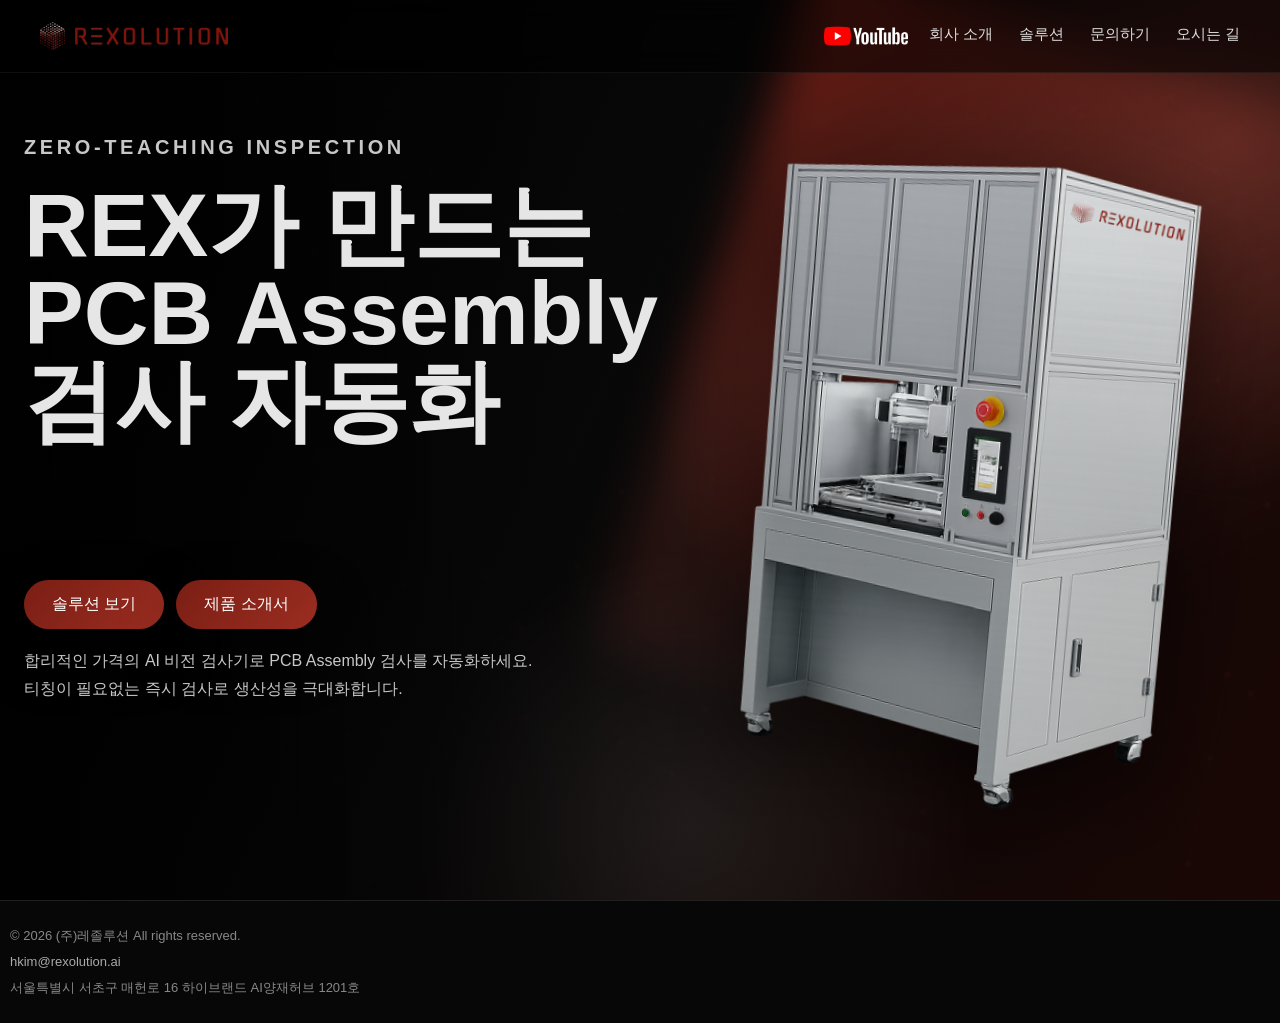
==== index.html @ d36dbb14 "fix image path" ====
<!DOCTYPE html>
<html lang="ko">
<head>
<meta charset="UTF-8">
<meta name="viewport" content="width=device-width, initial-scale=1.0">
<title>Rexolution</title>
<link rel="stylesheet" href="style.css">
</head>

<body class="home-page">

<canvas id="ai-bg"></canvas>

<nav>
  <a class="logo" href="index.html" aria-label="Rexolution home">
    <img src="images/logo.png" alt="Rexolution logo">
    <img src="images/text.png" alt="Rexolution">
  </a>
  <div class="nav-links">
    <a class="nav-youtube" href="https://www.youtube.com/@Rexolution_KOR" target="_blank" rel="noopener noreferrer" aria-label="Rexolution YouTube">
      <img src="images/youtube.png" alt="">
    </a>
    <a href="about.html">회사 소개</a>
    <a href="solution.html">솔루션</a>
    <a href="contact.html">문의하기</a>
    <a href="map.html">오시는 길</a>
  </div>
</nav>

<main>
  <section class="hero home-hero">
    <div class="home-hero-glow"></div>
    <div class="home-hero-inner">
      <div class="home-hero-copy">
        <p class="eyebrow">Zero-Teaching Inspection</p>
        <h1>REX가 만드는<br><span class="home-nowrap">PCB Assembly</span><br>검사 자동화</h1>
      </div>

      <div class="home-machine-stage" aria-hidden="true">
        <div class="home-machine-halo"></div>
        <img src="images/machine.png" alt="">
      </div>

      <div class="home-hero-lower">
        <div class="home-hero-actions">
          <a href="solution.html" class="btn">솔루션 보기</a>
          <a href="files/catalog.jpg" class="btn" target="_blank" rel="noopener noreferrer">제품 소개서</a>
        </div>
        <p>
          합리적인 가격의 AI 비전 검사기로 PCB Assembly 검사를 자동화하세요.<br>
          티칭이 필요없는 즉시 검사로 생산성을 극대화합니다.
        </p>
      </div>

    </div>
  </section>
</main>

<script src="bg.js"></script>
<footer class="site-footer">
  <p>© 2026 (주)레졸루션 All rights reserved.</p>
  <p><a href="mailto:hkim@rexolution.ai">hkim@rexolution.ai</a></p>
  <p>서울특별시 서초구 매헌로 16 하이브랜드 AI양재허브 1201호</p>
</footer>
</body>
</html>
---- style.css ----
:root {
  --main-red: #7a1e14;
  --accent: #d45a49;
  --bg: #070707;
  --panel: rgba(17, 17, 17, 0.84);
  --border: rgba(255, 255, 255, 0.1);
  --text: #ffffff;
  --text-soft: #c7c7c7;
  --shadow: 0 24px 60px rgba(0, 0, 0, 0.35);
}

* {
  margin: 0;
  padding: 0;
  box-sizing: border-box;
}

html {
  scroll-behavior: smooth;
}

body {
  min-height: 100vh;
  overflow-x: hidden;
  font-family: "Segoe UI", sans-serif;
  color: var(--text);
  background:
    radial-gradient(circle at top left, rgba(122, 30, 20, 0.22), transparent 34%),
    radial-gradient(circle at 85% 20%, rgba(255, 255, 255, 0.06), transparent 28%),
    var(--bg);
}

/* AI Background */
#ai-bg {
  position: fixed;
  inset: 0;
  width: 100%;
  height: 100%;
  z-index: 0;
  opacity: 0.42;
  pointer-events: none;
}

main,
section {
  position: relative;
  z-index: 1;
}

/* NAV */
nav {
  position: fixed;
  top: 0;
  left: 0;
  z-index: 20;
  width: 100%;
  padding: 22px 40px;
  display: flex;
  justify-content: space-between;
  align-items: center;
  gap: 20px;
  background: rgba(0, 0, 0, 0.55);
  backdrop-filter: blur(14px);
  border-bottom: 1px solid rgba(255, 255, 255, 0.06);
}

.logo {
  display: flex;
  align-items: center;
  gap: 10px;
  text-decoration: none;
}

.logo img:first-child {
  height: 28px;
}

.logo img:last-child {
  height: 18px;
}

.nav-links {
  display: flex;
  align-items: center;
  flex-wrap: wrap;
  gap: 26px;
}

.nav-links a {
  position: relative;
  padding-bottom: 4px;
  color: #ddd;
  text-decoration: none;
  font-size: 15px;
  transition: color 0.2s ease;
}

.nav-links .nav-youtube {
  display: block;
  position: relative;
  width: 85px;
  height: 20px;
  margin-right: -6px;
  overflow: hidden;
  padding-bottom: 0;
}

.nav-youtube img {
  display: block;
  position: absolute;
  left: 0;
  top: -32px;
  max-width: none;
  width: auto;
  height: 84px;
  object-fit: contain;
}

.nav-links a::after {
  content: "";
  position: absolute;
  left: 0;
  bottom: 0;
  width: 100%;
  height: 2px;
  background: var(--accent);
  transform: scaleX(0);
  transform-origin: left;
  transition: transform 0.2s ease;
}

.nav-links .nav-youtube::after {
  display: none;
}

.nav-links a:hover,
.nav-links a.active {
  color: #fff;
}

.nav-links a:hover::after,
.nav-links a.active::after {
  transform: scaleX(1);
}

/* HERO */
.hero,
.page-hero {
  display: flex;
  align-items: center;
  justify-content: center;
  text-align: center;
  padding-left: 24px;
  padding-right: 24px;
}

.hero {
  min-height: 100vh;
  padding-top: 120px;
  padding-bottom: 80px;
}

.page-hero {
  min-height: 240px;
  padding-top: 100px;
  padding-bottom: 40px;
}

.hero-inner,
.page-hero-inner {
  max-width: 760px;
}

.eyebrow {
  margin-bottom: 18px;
  color: var(--accent);
  font-size: 14px;
  font-weight: 700;
  letter-spacing: 0.18em;
  text-transform: uppercase;
}

.hero h1,
.page-hero h1 {
  margin-bottom: 22px;
  font-size: clamp(44px, 9vw, 72px);
  line-height: 1.05;
}

.hero p,
.page-hero p,
.card p,
.timeline-item p {
  color: var(--text-soft);
  line-height: 1.7;
}

.hero p {
  font-size: 20px;
}

.home-hero {
  position: relative;
  justify-content: flex-start;
  min-height: 100vh;
  margin-top: 0;
  padding: 112px 24px 34px;
  overflow: hidden;
  text-align: left;
  background:
    radial-gradient(circle at 72% 46%, rgba(122, 30, 20, 0.62), transparent 26%),
    radial-gradient(circle at 96% 16%, rgba(212, 90, 73, 0.28), transparent 24%),
    linear-gradient(115deg, rgba(0, 0, 0, 0.95) 0%, rgba(8, 8, 8, 0.96) 46%, rgba(30, 8, 6, 0.88) 100%);
}

.home-hero::after {
  content: "";
  position: absolute;
  inset: 0;
  z-index: 0;
  background:
    linear-gradient(90deg, rgba(0, 0, 0, 0.82) 0%, transparent 48%),
    radial-gradient(circle at 54% 92%, rgba(255, 255, 255, 0.08), transparent 26%);
  pointer-events: none;
}

.home-hero-glow {
  position: absolute;
  right: -12vw;
  top: 6vh;
  z-index: 0;
  width: 58vw;
  height: 80vh;
  background: linear-gradient(135deg, rgba(122, 30, 20, 0.9), rgba(212, 90, 73, 0.18), transparent 70%);
  filter: blur(22px);
  transform: rotate(18deg);
  pointer-events: none;
}

.home-hero-inner {
  position: relative;
  z-index: 1;
  width: min(100%, 1280px);
  min-height: calc(100vh - 146px);
  margin: 0 auto;
  display: grid;
  grid-template-columns: minmax(360px, 0.95fr) minmax(360px, 1.05fr);
  align-items: center;
}

.home-hero-copy {
  max-width: 620px;
  align-self: start;
  padding-top: 18px;
}

.home-hero-copy h1 {
  margin-bottom: 26px;
  color: rgba(255, 255, 255, 0.9);
  font-size: clamp(52px, 7vw, 92px);
  line-height: 0.98;
  letter-spacing: 0;
}

.home-nowrap {
  white-space: nowrap;
}

.home-hero-copy p:not(.eyebrow) {
  color: var(--text-soft);
  font-size: 16px;
  line-height: 1.75;
}

.home-hero-lower {
  position: absolute;
  left: 0;
  top: clamp(390px, 52vh, 700px);
  z-index: 3;
  max-width: 560px;
}

.home-hero-lower p {
  color: var(--text-soft);
  font-size: 16px;
  line-height: 1.75;
}

.home-machine-stage {
  position: relative;
  align-self: stretch;
  min-height: 620px;
}

.home-machine-stage img {
  position: absolute;
  left: 55%;
  bottom: 8px;
  z-index: 1;
  width: min(42vw, 520px);
  min-width: 360px;
  transform: translateX(-50%) rotate(5deg);
  filter: drop-shadow(0 36px 44px rgba(0, 0, 0, 0.52));
}

.home-machine-halo {
  position: absolute;
  left: 50%;
  top: 8%;
  width: 420px;
  height: 420px;
  border-radius: 999px;
  background: radial-gradient(circle, rgba(212, 90, 73, 0.28), transparent 66%);
  transform: translateX(-50%);
}

.home-hero-actions {
  display: flex;
  flex-wrap: wrap;
  gap: 12px;
  margin-bottom: 18px;
}

.home-hero-actions .btn {
  margin-top: 0;
}

.page-hero p {
  font-size: 18px;
}

.about-page-hero-inner {
  width: 100%;
  max-width: 1120px;
}

.about-overview-card {
  margin-top: 8px;
  padding: 24px 28px;
  border: 1px solid var(--border);
  border-radius: 20px;
  background: var(--panel);
  box-shadow: var(--shadow);
  backdrop-filter: blur(12px);
}

.about-hero-grid {
  display: grid;
  grid-template-columns: minmax(0, 560px) minmax(260px, 320px);
  gap: 24px;
  align-items: center;
  justify-content: center;
  margin-top: 8px;
  text-align: left;
}

.about-hero-copy {
  display: grid;
  gap: 18px;
  max-width: 560px;
}

.about-hero-copy p {
  margin: 0;
  color: var(--text-soft);
  font-size: 17px;
  line-height: 1.75;
}

.about-hero-copy strong {
  color: inherit;
  font-weight: 800;
}

.about-hero-copy .ai-highlight {
  color: #a02719;
  font-weight: 800;
}

.about-hero-image {
  position: relative;
  justify-self: start;
  width: min(100%, 350px);
}

.about-hero-image::before {
  content: "";
  position: absolute;
  inset: -28px -34px -18px -24px;
  z-index: -1;
  border-radius: 999px;
  background:
    radial-gradient(circle at 62% 38%, rgba(212, 90, 73, 0.3), transparent 58%),
    linear-gradient(145deg, rgba(122, 30, 20, 0.45), transparent 66%);
  filter: blur(18px);
  transform: rotate(-10deg);
  opacity: 0.86;
  pointer-events: none;
}

.about-hero-image img {
  position: relative;
  z-index: 1;
  display: block;
  width: 100%;
  border-radius: 8px;
  box-shadow: var(--shadow);
}

.highlight {
  color: var(--accent);
}

/* BUTTON */
.btn {
  margin-top: 30px;
  display: inline-block;
  padding: 14px 28px;
  border-radius: 999px;
  color: white;
  text-decoration: none;
  background: linear-gradient(135deg, var(--main-red), #9b2d21);
  box-shadow: var(--shadow);
  transition: transform 0.2s ease, box-shadow 0.2s ease;
}

.btn:hover {
  transform: translateY(-1px);
  box-shadow: 0 18px 40px rgba(122, 30, 20, 0.35);
}

.hero-actions {
  display: flex;
  justify-content: center;
  flex-wrap: wrap;
  gap: 14px;
}

/* CONTENT */
.content {
  max-width: 1150px;
  margin: 0 auto 100px;
  padding: 0 60px;
}

.section-title {
  margin-bottom: 18px;
  font-size: 32px;
}

.section-copy {
  max-width: 760px;
  margin: 0 auto 36px;
  color: var(--text-soft);
  text-align: center;
  line-height: 1.7;
}

.content-block + .content-block {
  margin-top: 56px;
}

.leadership-panel {
  width: min(100vw - 48px, 1280px);
  min-height: 180px;
  margin-left: 50%;
  padding: 42px 36px;
  border: 0;
  background: transparent;
  box-shadow: none;
  color: var(--text);
  transform: translateX(-50%);
}

.about-overview-card .leadership-panel {
  width: 100%;
  margin-left: 0;
  padding: 36px 0 0;
  transform: none;
}

.team-emblem {
  position: relative;
  z-index: 0;
  align-self: center;
  justify-self: center;
  width: 188px;
  max-width: none;
  max-height: 214px;
  object-fit: contain;
  opacity: 0.38;
  pointer-events: none;
}

.team-emblem-kaist {
  width: 210px;
}

.team-emblem-snu {
  width: 194px;
}

.leadership-grid {
  display: grid;
  width: min(100%, 1120px);
  margin: 0 auto;
  grid-template-columns: minmax(220px, 1fr) 44px minmax(220px, 1fr) 44px minmax(220px, 1fr);
  gap: 0;
  align-items: center;
}

.leader-profile {
  position: relative;
  z-index: 1;
  width: max-content;
  max-width: 100%;
  justify-self: center;
  text-align: left;
}

.leader-profile h3 {
  margin-bottom: 10px;
  color: var(--text);
  font-size: 20px;
  font-weight: 800;
}

.leader-profile ul {
  display: grid;
  gap: 6px;
  margin: 0;
  padding-left: 16px;
}

.leader-profile li {
  color: var(--text-soft);
  font-size: 18px;
  line-height: 1.55;
}

.partner-panel {
  width: min(100%, 980px);
  margin: 44px auto 0;
  padding: 18px 22px;
  border-radius: 8px;
  background: rgba(255, 255, 255, 0.7);
  backdrop-filter: blur(4px);
}

.partner-image {
  display: block;
  width: 100%;
  margin: 0 auto;
}

.nowrap {
  white-space: nowrap;
}

.grid,
.contact-grid {
  display: grid;
  grid-template-columns: repeat(auto-fit, minmax(230px, 1fr));
  gap: 20px;
}

.card-grid {
  display: grid;
  grid-template-columns: repeat(2, 1fr);  /* 2칸 */
  gap: 30px;
}

@media (max-width: 768px) {
  .card-grid {
    grid-template-columns: 1fr;
  }
}

@media (max-width: 768px) {
  .card {
    padding: 20px;
  }
}

@media (max-width: 768px) {
  .section-title {
    font-size: 22px;
  }

  .card h3 {
    font-size: 18px;
  }
}

.card {
  padding: 28px;
  border: 1px solid var(--border);
  border-radius: 20px;
  background: var(--panel);
  box-shadow: var(--shadow);
  backdrop-filter: blur(12px);
}

.card:hover {
  transform: translateY(-8px);   /* 살짝 위로 */
  box-shadow: 0 10px 30px rgba(0,0,0,0.4);
  border-color: var(--main-red);   /* 포인트 컬러 강조 */
  border-width: 2px;
}

@media (max-width: 768px) {
  .card:hover {
    transform: none;
    box-shadow: none;
  }
}

.card.no-hover:hover {
  transform: none;
  box-shadow: none;
  border-color: rgba(255,255,255,0.05);
  background: #111;
}

.card.no-hover:hover h3 {
  color: inherit;
}

.card h3 {
  margin-bottom: 12px;
  font-size: 20px;
}

/* TIMELINE */
.timeline {
  display: grid;
  gap: 24px;
  margin-left: 30px;
  padding-left: 26px;
  border-left: 2px solid rgba(212, 90, 73, 0.65);
}

.timeline-item {
  position: relative;
  padding-left: 8px;
}

.timeline-item::before {
  content: "";
  position: absolute;
  left: -18px;
  top: 8px;
  width: 10px;
  height: 10px;
  border-radius: 999px;
  background: var(--accent);
  box-shadow: 0 0 0 6px rgba(212, 90, 73, 0.15);
}

.year {
  margin-bottom: 8px;
  color: var(--accent);
  font-weight: 700;
}

.timeline-item a,
.contact-link {
  color: white;
  text-decoration: none;
}

.timeline-item a:hover,
.contact-link:hover {
  color: var(--accent);
}

.contact-link {
  word-break: break-word;
}

/* MOBILE */
@media (max-width: 768px) {
  nav {
    padding: 18px 20px;
    flex-wrap: wrap;
  }

  .logo img:first-child {
    height: 24px;
  }

  .logo img:last-child {
    height: 16px;
  }

  .nav-links {
    width: 100%;
    gap: 18px;
  }

  .hero h1,
  .page-hero h1 {
    font-size: clamp(36px, 12vw, 48px);
  }

  .hero {
    padding-top: 160px;
    padding-bottom: 72px;
  }

  .home-hero {
    padding-top: 140px;
    padding-bottom: 32px;
  }

  .home-hero-inner {
    min-height: 760px;
    grid-template-columns: 1fr;
    align-items: start;
  }

  .home-hero-copy {
    max-width: 100%;
    padding-top: 0;
  }

  .home-hero-copy h1 {
    font-size: clamp(42px, 15vw, 62px);
  }

  .home-hero-copy p:not(.eyebrow) {
    font-size: 15px;
  }

  .home-machine-stage {
    min-height: 420px;
  }

  .home-machine-stage img {
    bottom: -36px;
    width: min(78vw, 390px);
    min-width: 260px;
  }

  .home-hero-lower {
    position: relative;
    left: auto;
    top: auto;
    bottom: auto;
    max-width: 100%;
    margin-top: 18px;
  }

  .home-hero-lower p {
    font-size: 15px;
  }

  .home-hero-actions {
    width: min(100%, 360px);
    flex-wrap: wrap;
  }

  .home-hero-actions .btn {
    flex: 1 1 140px;
    padding: 11px 18px;
    text-align: center;
  }

  .hero p,
  .page-hero p {
    font-size: 16px;
  }

  .page-hero {
    min-height: auto;
    padding-top: 140px;
    padding-bottom: 28px;
  }

  .about-overview-card {
    padding: 20px;
  }

  .about-hero-grid {
    grid-template-columns: 1fr;
    gap: 18px;
    text-align: left;
  }

  .about-hero-copy p {
    font-size: 15px;
  }

  .about-hero-image {
    max-width: 420px;
    margin: 0 auto;
  }

  .content {
    margin-bottom: 72px;
    padding: 0 20px;
  }

  .section-title {
    font-size: 28px;
  }

  .leadership-panel {
    padding: 28px 22px;
  }

  .leadership-grid {
    grid-template-columns: 1fr;
    gap: 10px;
  }

  .team-emblem {
    width: 170px;
    max-height: 188px;
    opacity: 0.32;
  }
}

.grid.team-grid {
  display: grid;
  grid-template-columns: repeat(3, 1fr);
  gap: 20px;
}

.team-card {
  display: flex;
  align-items: flex-start;
  gap: 18px;
}

.team-card-media {
  flex: 0 0 104px;
}

.team-card-media img {
  display: block;
  width: 100%;
  aspect-ratio: 3 / 4;
  object-fit: cover;
  border-radius: 14px;
}

.team-card-body {
  flex: 1;
  min-width: 0;
}

.team-card-header {
  margin-bottom: 12px;
}

.team-card-header h3 {
  margin-bottom: 4px;
}

.team-card-header p {
  margin: 0;
  color: var(--text-soft);
  font-size: 15px;
  font-weight: 600;
}

.team-description {
  display: grid;
  gap: 4px;
}

.team-description p {
  margin: 0;
  line-height: 1.6;
}

@media (max-width: 900px) {
  .grid.team-grid {
    grid-template-columns: repeat(2, 1fr);
  }
}

@media (max-width: 600px) {
  .grid.team-grid {
    grid-template-columns: 1fr;
  }

  .team-card {
    gap: 14px;
  }

  .team-card-media {
    flex-basis: 88px;
  }

  .team-card-header h3 {
    font-size: 18px;
  }

  .team-card-header p {
    font-size: 14px;
  }
}

.link-icon {
  font-size: 12px;
  margin-left: 6px;
  opacity: 0.7;
}

.linkedin img {
  vertical-align: middle;
  opacity: 0.7;
  transition: 0.2s;
}

.linkedin img:hover {
  opacity: 1;
  transform: translateY(-2px);
}

.history-awards {
  display:grid;
  grid-template-columns: 1fr 1fr;
  gap:40px;
}

@media (max-width: 768px) {
  .history-awards {
    grid-template-columns: 1fr;
  }
}

.sub-title {
  margin-bottom:20px;
  font-size:20px;
  font-weight:600;
  color:var(--accent);
}

.name-row {
  display: flex;
  align-items: center;
  gap: 8px;
}

.name-row h3 {
  margin: 0;
}

.contact-grid {
  display: grid;
  grid-template-columns: 1fr; /* 위아래 배치 */
  gap: 20px;
}

.contact-form {
  display:flex;
  flex-direction:column;
  gap:14px;
}

.form-row {
  display:flex;
  gap:10px;
}

.form-row input {
  flex:1;
}

.contact-form input,
.contact-form textarea {
  background:#0e0e0e;
  border:1px solid #333;
  padding:12px;
  color:white;
  border-radius:6px;
  box-sizing: border-box;
}

.contact-form textarea {
  height:140px;
  resize:none;
}

.contact-form .btn.contact-submit {
  width: auto;
  min-width: 170px;
  margin-top: 6px;
  align-self: center;
  padding-left: 22px;
  padding-right: 22px;
  text-align: center;
}

.contact-form input:focus,
.contact-form textarea:focus {
  outline:none;
  border-color:var(--main-red);
}

.site-footer {
  margin-top: 80px;
  padding: 20px 10px;
  text-align: left;
  font-size: 13px;
  color: #888;
  border-top: 1px solid rgba(255,255,255,0.1);
}

.home-page .site-footer {
  margin-top: 0;
}

.site-footer a {
  color: #aaa;
  text-decoration: none;
}

.site-footer a:hover {
  color: #fff;
}

.site-footer p {
  margin: 5px 0;
}

.site-footer {
  line-height: 1.6;
}

.video-wrap {
  width: 60%;
  aspect-ratio: 16 / 9;
}

.solution-video-section {
  display: flex;
  flex-direction: column;
  align-items: center;
  margin-bottom: 15px;
}

.video-switcher {
  display: flex;
  justify-content: center;
  flex-wrap: wrap;
  gap: 12px;
  margin-top: 18px;
}

.video-switch-button {
  margin-top: 0;
  border: 0;
  cursor: pointer;
  font: inherit;
}

.video-switch-button.active {
  box-shadow: 0 0 0 2px rgba(255, 255, 255, 0.2), var(--shadow);
}

/* 🔥 모바일 */
@media (max-width: 768px) {
  .video-wrap {
    width: 90%;
  }
  .video-switcher {
    width: 90%;
  }
  .form-row {
    flex-direction: column;
  }
}

.ai-vision-card {
  margin-top: 28px;
  padding: 24px 28px;
  border: 1px solid var(--border);
  border-radius: 20px;
  background: var(--panel);
  box-shadow: var(--shadow);
  backdrop-filter: blur(12px);
}

.ai-vision-card + .ai-vision-card {
  margin-top: 40px;
}

.ai-vision-title-card {
  margin-bottom: 20px;
}

.ai-vision-title-card h3 {
  margin-bottom: 10px;
  font-size: 24px;
}

.ai-vision-title-card p {
  color: var(--text-soft);
  line-height: 1.7;
}

.defect-scope-list {
  display: grid;
  gap: 24px;
}

.defect-type-group {
  display: flex;
  flex-direction: column;
  gap: 14px;
  padding: 18px;
  border: 1px solid var(--border);
  border-radius: 16px;
  background: rgba(255,255,255,0.02);
}

.defect-type-group p {
  margin: 0;
  color: var(--accent);
  font-size: 18px;
  font-weight: 700;
  line-height: 1.7;
  text-align: left;
}

.defect-type-group strong {
  color: inherit;
  font-weight: inherit;
}

.defect-type-images {
  display: grid;
  gap: 12px;
}

.defect-type-images img {
  display: block;
  width: 100%;
  border-radius: 12px;
  background: #111;
}

.top-pair-grid,
.ai-pair-grid {
  display: grid;
  grid-template-columns: repeat(2, 1fr);
  gap: 20px;
}

.ai-tech2-grid {
  display: grid;
  grid-template-columns: 1fr;
  gap: 24px;
}

.ai-pair-images {
  display: grid;
  grid-template-columns: 1fr 1fr;
  gap: 12px;
  align-items: center;
}

.ai-pair-images img {
  width: 100%;
  display: block;
  border-radius: 12px;
  background: #111;
}

/* 기존 개별 작은 카드 테두리 제거 */
.ai-pair-card,
.ai-vision-group {
  padding: 0;
  border: 0;
  background: transparent;
}

@media (max-width: 768px) {
  .ai-vision-card {
    padding: 20px;
  }

  .top-pair-grid,
  .ai-pair-grid,
  .ai-pair-images {
    grid-template-columns: 1fr;
  }

  .ai-vision-title-card h3 {
    font-size: 20px;
  }
}

.ai-tech2-grid {
  display: grid;
  grid-template-columns: 1fr 1fr;
  gap: 24px;
}

.ai-tech2-column {
  display: flex;
  flex-direction: column;
  gap: 14px;
  padding: 18px;
  border: 1px solid var(--border);
  border-radius: 16px;
  background: rgba(255,255,255,0.02);
}

.ai-tech2-label {
  margin: 0;
  font-size: 18px;
  font-weight: 700;
  color: var(--accent);
  text-align: center;
}

.ai-tech2-images {
  display: grid;
  grid-template-columns: 1fr 1fr;
  gap: 12px;
}

.ai-tech2-images img {
  width: 100%;
  display: block;
  border-radius: 12px;
  background: #111;
}

@media (max-width: 768px) {
  .ai-tech2-grid {
    grid-template-columns: 1fr;
  }
}
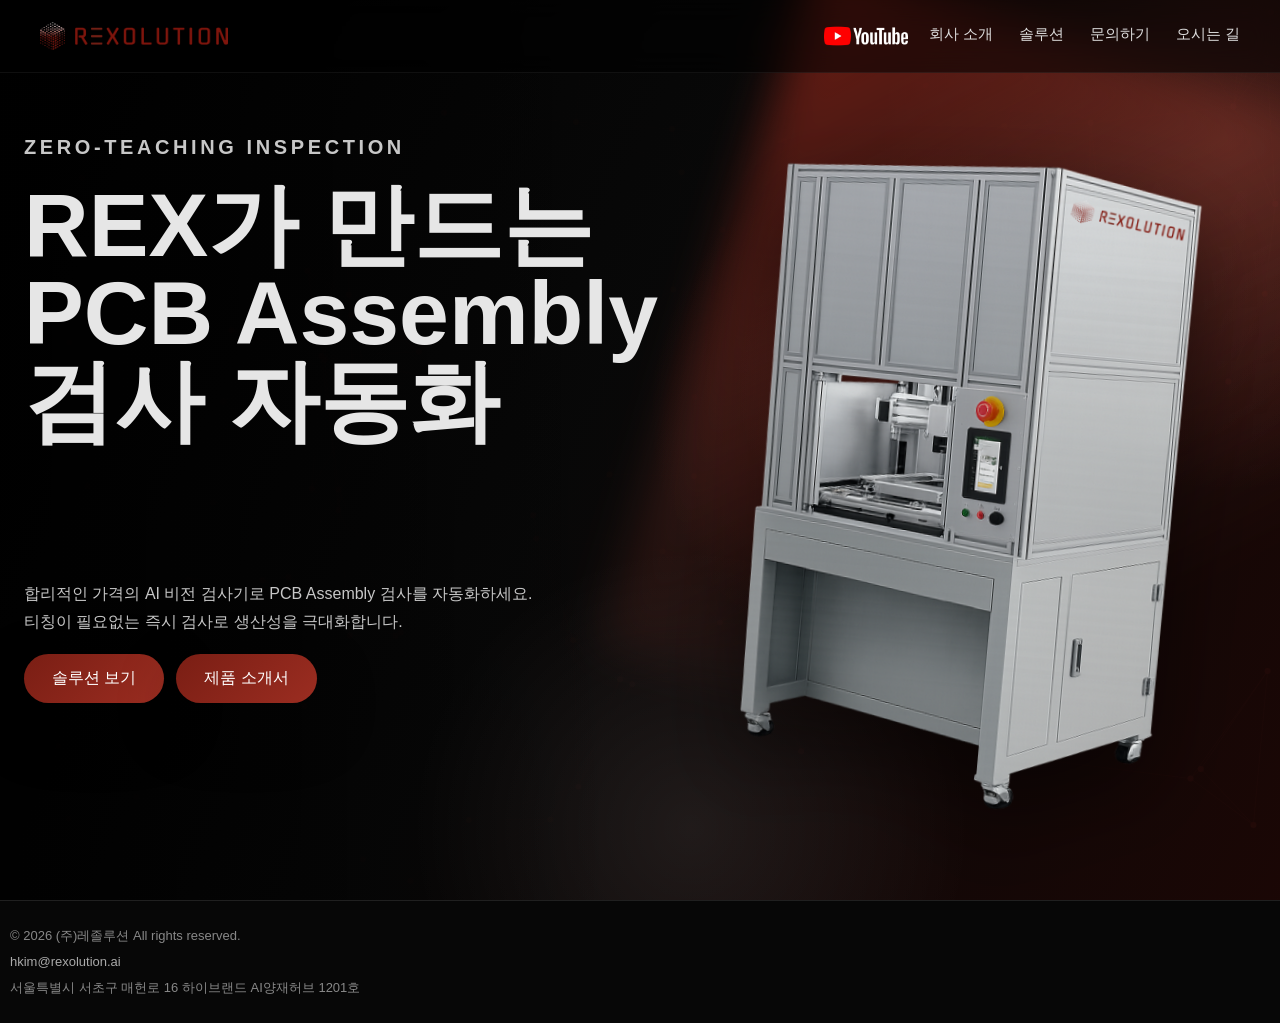
==== commit 8471641a: "fix image path" ====
--- a/index.html
+++ b/index.html
@@ -42,14 +42,14 @@
       </div>
 
       <div class="home-hero-lower">
+        <p>
+          합리적인 가격의 AI 비전 검사기로 PCB Assembly 검사를 자동화하세요.<br>
+          티칭이 필요없는 즉시 검사로 생산성을 극대화합니다.
+        </p>
         <div class="home-hero-actions">
           <a href="solution.html" class="btn">솔루션 보기</a>
           <a href="files/catalog.jpg" class="btn" target="_blank" rel="noopener noreferrer">제품 소개서</a>
         </div>
-        <p>
-          합리적인 가격의 AI 비전 검사기로 PCB Assembly 검사를 자동화하세요.<br>
-          티칭이 필요없는 즉시 검사로 생산성을 극대화합니다.
-        </p>
       </div>
 
     </div>
--- a/style.css
+++ b/style.css
@@ -318,7 +318,7 @@
   display: flex;
   flex-wrap: wrap;
   gap: 12px;
-  margin-bottom: 18px;
+  margin-top: 18px;
 }
 
 .home-hero-actions .btn {
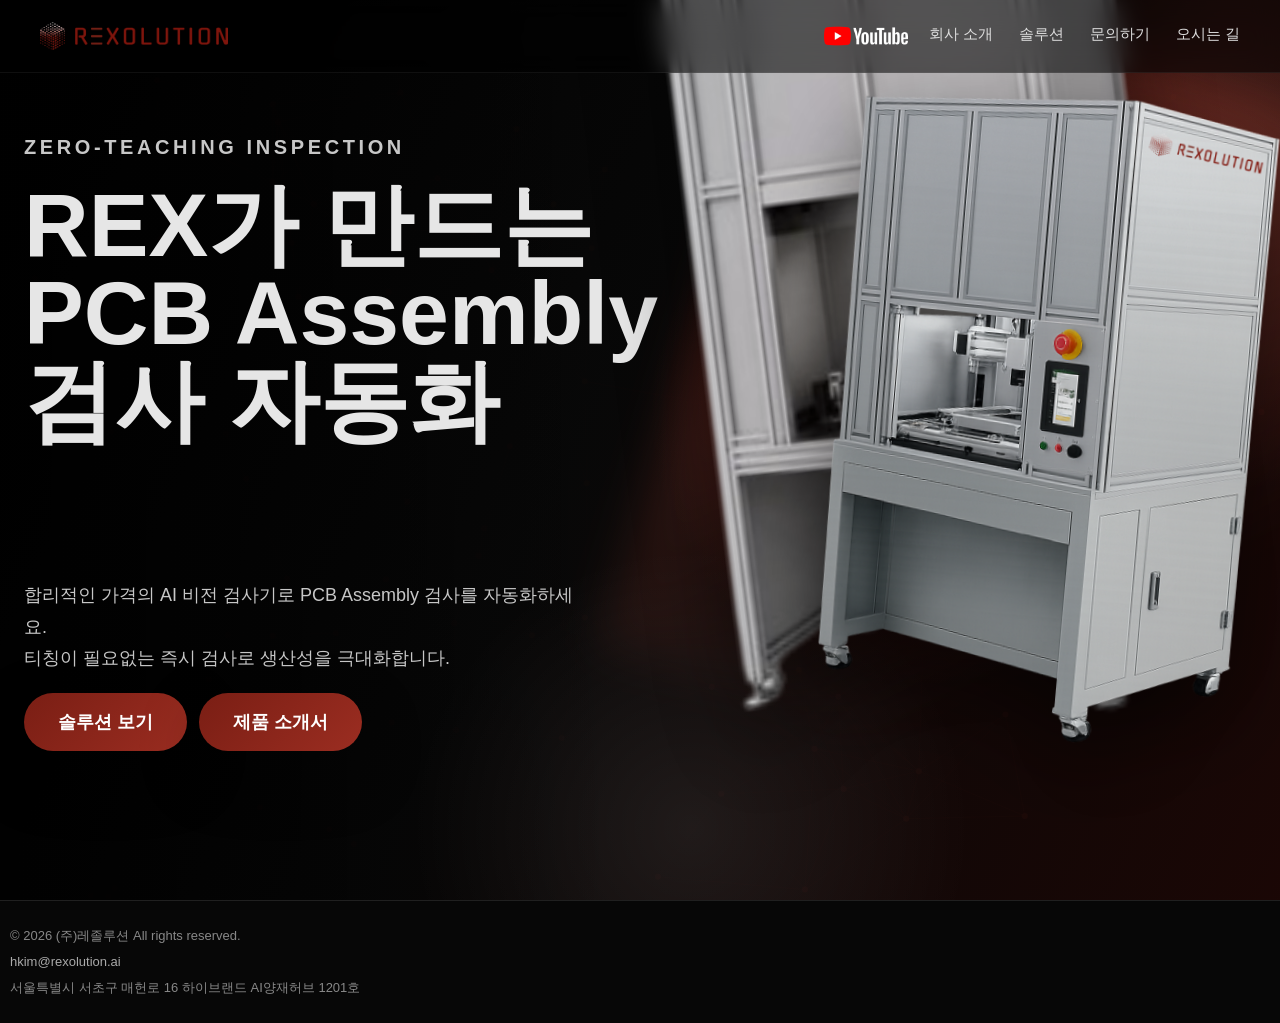
==== commit 38ab66e0: "fix image path" ====
--- a/index.html
+++ b/index.html
@@ -38,7 +38,8 @@
 
       <div class="home-machine-stage" aria-hidden="true">
         <div class="home-machine-halo"></div>
-        <img src="images/machine.png" alt="">
+        <img class="home-machine home-machine-back" src="images/machine2.png" alt="">
+        <img class="home-machine home-machine-front" src="images/machine.png" alt="">
       </div>
 
       <div class="home-hero-lower">
--- a/style.css
+++ b/style.css
@@ -282,7 +282,7 @@
 
 .home-hero-lower p {
   color: var(--text-soft);
-  font-size: 16px;
+  font-size: 18px;
   line-height: 1.75;
 }
 
@@ -292,15 +292,25 @@
   min-height: 620px;
 }
 
-.home-machine-stage img {
+.home-machine {
   position: absolute;
-  left: 55%;
-  bottom: 8px;
-  z-index: 1;
+  bottom: 10%;
   width: min(42vw, 520px);
   min-width: 360px;
+  filter: drop-shadow(0 36px 44px rgba(0, 0, 0, 0.52));
+}
+
+.home-machine-front {
+  left: 67%;
+  z-index: 2;
   transform: translateX(-50%) rotate(5deg);
-  filter: drop-shadow(0 36px 44px rgba(0, 0, 0, 0.52));
+}
+
+.home-machine-back {
+  left: 48%;
+  z-index: 1;
+  opacity: 0.96;
+  transform: translateX(-50%) rotate(-7deg);
 }
 
 .home-machine-halo {
@@ -323,6 +333,9 @@
 
 .home-hero-actions .btn {
   margin-top: 0;
+  padding: 17px 34px;
+  font-size: 18px;
+  font-weight: 700;
 }
 
 .page-hero p {
@@ -335,6 +348,8 @@
 }
 
 .about-overview-card {
+  position: relative;
+  overflow: hidden;
   margin-top: 8px;
   padding: 24px 28px;
   border: 1px solid var(--border);
@@ -344,6 +359,25 @@
   backdrop-filter: blur(12px);
 }
 
+.about-overview-card::before {
+  content: "";
+  position: absolute;
+  top: -36%;
+  right: -22%;
+  z-index: 0;
+  width: 88%;
+  height: 110%;
+  background: linear-gradient(135deg, rgba(122, 30, 20, 0.74), rgba(212, 90, 73, 0.18), transparent 72%);
+  filter: blur(22px);
+  transform: rotate(18deg);
+  pointer-events: none;
+}
+
+.about-overview-card > * {
+  position: relative;
+  z-index: 1;
+}
+
 .about-hero-grid {
   display: grid;
   grid-template-columns: minmax(0, 560px) minmax(260px, 320px);
@@ -381,21 +415,6 @@
   position: relative;
   justify-self: start;
   width: min(100%, 350px);
-}
-
-.about-hero-image::before {
-  content: "";
-  position: absolute;
-  inset: -28px -34px -18px -24px;
-  z-index: -1;
-  border-radius: 999px;
-  background:
-    radial-gradient(circle at 62% 38%, rgba(212, 90, 73, 0.3), transparent 58%),
-    linear-gradient(145deg, rgba(122, 30, 20, 0.45), transparent 66%);
-  filter: blur(18px);
-  transform: rotate(-10deg);
-  opacity: 0.86;
-  pointer-events: none;
 }
 
 .about-hero-image img {
@@ -736,10 +755,18 @@
     min-height: 420px;
   }
 
-  .home-machine-stage img {
+  .home-machine {
     bottom: -36px;
     width: min(78vw, 390px);
     min-width: 260px;
+  }
+
+  .home-machine-front {
+    left: 58%;
+  }
+
+  .home-machine-back {
+    left: 42%;
   }
 
   .home-hero-lower {
@@ -752,7 +779,7 @@
   }
 
   .home-hero-lower p {
-    font-size: 15px;
+    font-size: 16px;
   }
 
   .home-hero-actions {
@@ -762,7 +789,8 @@
 
   .home-hero-actions .btn {
     flex: 1 1 140px;
-    padding: 11px 18px;
+    padding: 13px 20px;
+    font-size: 16px;
     text-align: center;
   }
 
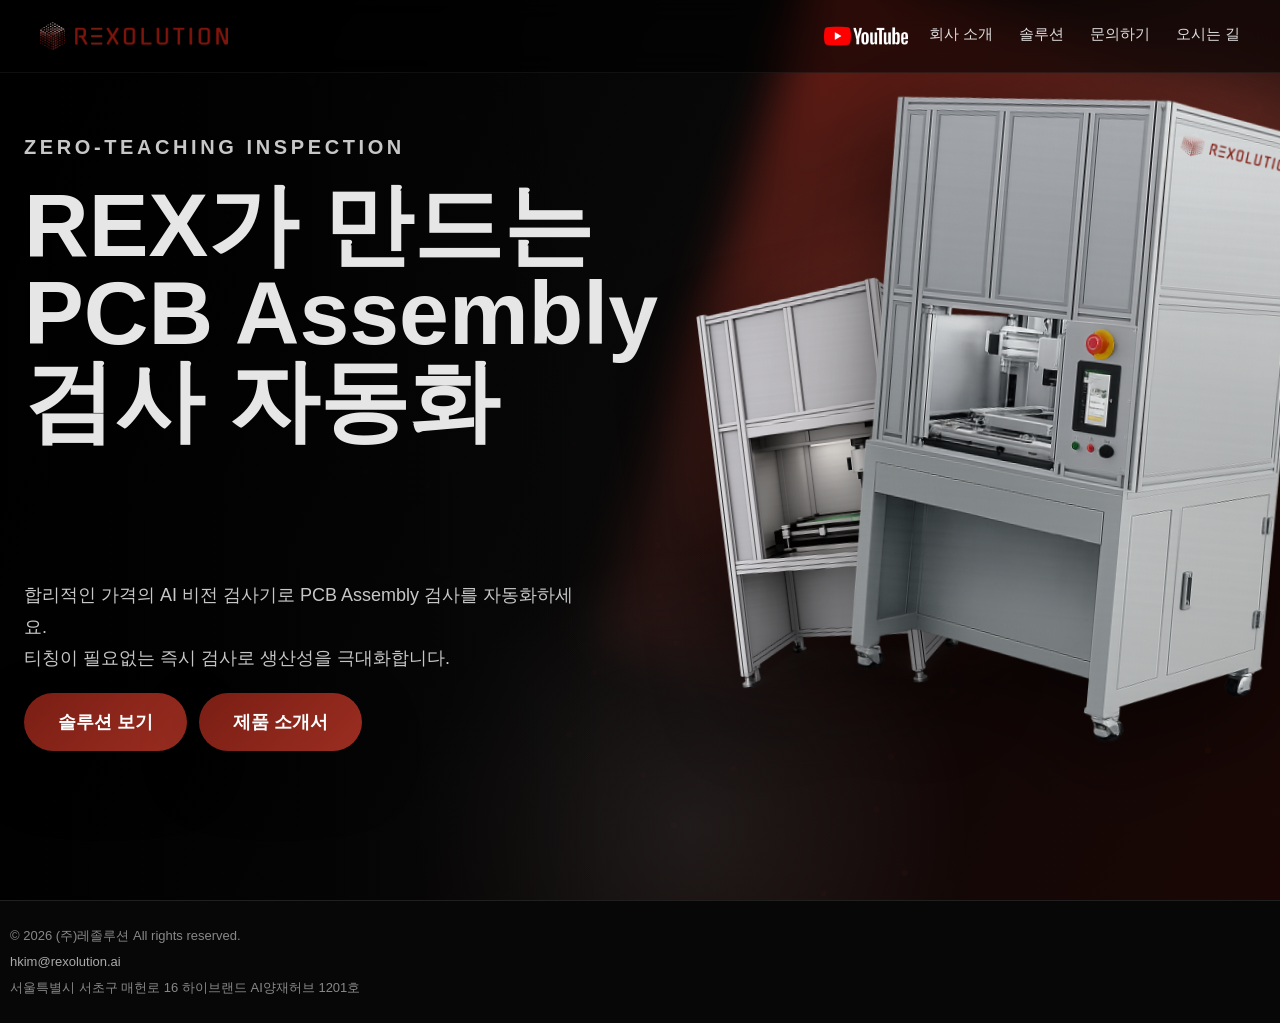
==== commit 6ca85def: "fix image path" ====
--- a/index.html
+++ b/index.html
@@ -38,8 +38,8 @@
 
       <div class="home-machine-stage" aria-hidden="true">
         <div class="home-machine-halo"></div>
-        <img class="home-machine home-machine-back" src="images/machine2.png" alt="">
-        <img class="home-machine home-machine-front" src="images/machine.png" alt="">
+        <img class="home-machine home-machine-back" src="images/rex1.png" alt="">
+        <img class="home-machine home-machine-front" src="images/rex1.5.png" alt="">
       </div>
 
       <div class="home-hero-lower">
--- a/style.css
+++ b/style.css
@@ -301,14 +301,17 @@
 }
 
 .home-machine-front {
-  left: 67%;
+  left: 72%;
   z-index: 2;
   transform: translateX(-50%) rotate(5deg);
 }
 
 .home-machine-back {
-  left: 48%;
+  left: 34%;
+  bottom: 16%;
   z-index: 1;
+  width: min(25vw, 312px);
+  min-width: 216px;
   opacity: 0.96;
   transform: translateX(-50%) rotate(-7deg);
 }
@@ -762,11 +765,14 @@
   }
 
   .home-machine-front {
-    left: 58%;
+    left: 65%;
   }
 
   .home-machine-back {
-    left: 42%;
+    left: 30%;
+    bottom: -18px;
+    width: min(47vw, 234px);
+    min-width: 156px;
   }
 
   .home-hero-lower {
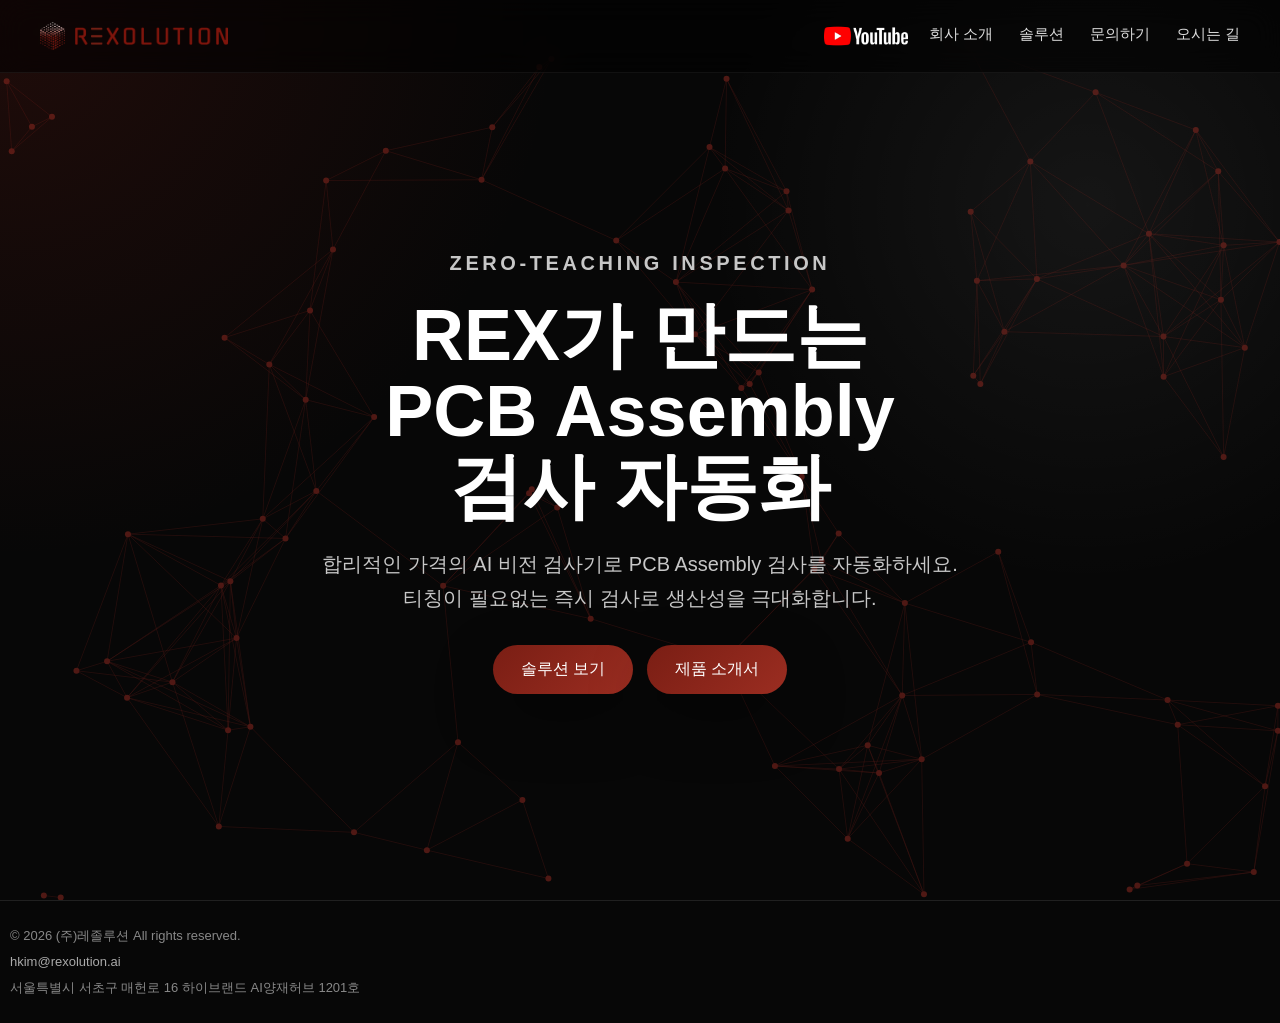
==== commit bdbe713d: "fix image path" ====
--- a/index.html
+++ b/index.html
@@ -28,31 +28,18 @@
 </nav>
 
 <main>
-  <section class="hero home-hero">
-    <div class="home-hero-glow"></div>
-    <div class="home-hero-inner">
-      <div class="home-hero-copy">
-        <p class="eyebrow">Zero-Teaching Inspection</p>
-        <h1>REX가 만드는<br><span class="home-nowrap">PCB Assembly</span><br>검사 자동화</h1>
+  <section class="hero">
+    <div class="hero-inner">
+      <p class="eyebrow">Zero-Teaching Inspection</p>
+      <h1>REX가 만드는<br>PCB Assembly<br>검사 자동화</h1>
+      <p>
+        합리적인 가격의 AI 비전 검사기로 PCB Assembly 검사를 자동화하세요.<br>
+        티칭이 필요없는 즉시 검사로 생산성을 극대화합니다.
+      </p>
+      <div class="hero-actions">
+        <a href="solution.html" class="btn">솔루션 보기</a>
+        <a href="files/catalog.jpg" class="btn" target="_blank" rel="noopener noreferrer">제품 소개서</a>
       </div>
-
-      <div class="home-machine-stage" aria-hidden="true">
-        <div class="home-machine-halo"></div>
-        <img class="home-machine home-machine-back" src="images/rex1.png" alt="">
-        <img class="home-machine home-machine-front" src="images/rex1.5.png" alt="">
-      </div>
-
-      <div class="home-hero-lower">
-        <p>
-          합리적인 가격의 AI 비전 검사기로 PCB Assembly 검사를 자동화하세요.<br>
-          티칭이 필요없는 즉시 검사로 생산성을 극대화합니다.
-        </p>
-        <div class="home-hero-actions">
-          <a href="solution.html" class="btn">솔루션 보기</a>
-          <a href="files/catalog.jpg" class="btn" target="_blank" rel="noopener noreferrer">제품 소개서</a>
-        </div>
-      </div>
-
     </div>
   </section>
 </main>
--- a/style.css
+++ b/style.css
@@ -310,8 +310,8 @@
   left: 34%;
   bottom: 16%;
   z-index: 1;
-  width: min(25vw, 312px);
-  min-width: 216px;
+  width: min(27.5vw, 343px);
+  min-width: 238px;
   opacity: 0.96;
   transform: translateX(-50%) rotate(-7deg);
 }
@@ -365,11 +365,11 @@
 .about-overview-card::before {
   content: "";
   position: absolute;
-  top: -36%;
-  right: -22%;
+  top: -24%;
+  right: -12%;
   z-index: 0;
-  width: 88%;
-  height: 110%;
+  width: 62%;
+  height: 168%;
   background: linear-gradient(135deg, rgba(122, 30, 20, 0.74), rgba(212, 90, 73, 0.18), transparent 72%);
   filter: blur(22px);
   transform: rotate(18deg);
@@ -561,16 +561,33 @@
 }
 
 .partner-panel {
+  position: relative;
+  overflow: hidden;
   width: min(100%, 980px);
   margin: 44px auto 0;
   padding: 18px 22px;
   border-radius: 8px;
-  background: rgba(255, 255, 255, 0.7);
-  backdrop-filter: blur(4px);
+  background: transparent;
+}
+
+.partner-panel::before {
+  content: "";
+  position: absolute;
+  left: -18%;
+  top: -34%;
+  z-index: 0;
+  width: 118%;
+  height: 130%;
+  background: linear-gradient(135deg, rgba(122, 30, 20, 0.78), rgba(212, 90, 73, 0.18), transparent 70%);
+  filter: blur(22px);
+  transform: rotate(-18deg);
+  pointer-events: none;
 }
 
 .partner-image {
   display: block;
+  position: relative;
+  z-index: 1;
   width: 100%;
   margin: 0 auto;
 }
@@ -703,8 +720,9 @@
 /* MOBILE */
 @media (max-width: 768px) {
   nav {
-    padding: 18px 20px;
+    padding: 18px 14px;
     flex-wrap: wrap;
+    gap: 14px;
   }
 
   .logo img:first-child {
@@ -717,7 +735,24 @@
 
   .nav-links {
     width: 100%;
-    gap: 18px;
+    flex-wrap: nowrap;
+    gap: 13px;
+  }
+
+  .nav-links a {
+    font-size: 14px;
+    white-space: nowrap;
+  }
+
+  .nav-links .nav-youtube {
+    width: 56px;
+    height: 14px;
+    margin-right: -2px;
+  }
+
+  .nav-youtube img {
+    top: -21px;
+    height: 55px;
   }
 
   .hero h1,
@@ -732,22 +767,28 @@
 
   .home-hero {
     padding-top: 140px;
+    padding-left: 20px;
+    padding-right: 20px;
     padding-bottom: 32px;
+    overflow: hidden;
   }
 
   .home-hero-inner {
+    width: 100%;
     min-height: 760px;
     grid-template-columns: 1fr;
     align-items: start;
+    justify-items: center;
   }
 
   .home-hero-copy {
+    width: min(100%, 360px);
     max-width: 100%;
     padding-top: 0;
   }
 
   .home-hero-copy h1 {
-    font-size: clamp(42px, 15vw, 62px);
+    font-size: clamp(40px, 13vw, 54px);
   }
 
   .home-hero-copy p:not(.eyebrow) {
@@ -755,24 +796,25 @@
   }
 
   .home-machine-stage {
+    width: 100%;
     min-height: 420px;
   }
 
   .home-machine {
-    bottom: -36px;
-    width: min(78vw, 390px);
-    min-width: 260px;
+    bottom: -30px;
+    width: min(58vw, 300px);
+    min-width: 205px;
   }
 
   .home-machine-front {
-    left: 65%;
+    left: 63%;
   }
 
   .home-machine-back {
-    left: 30%;
-    bottom: -18px;
-    width: min(47vw, 234px);
-    min-width: 156px;
+    left: 20%;
+    bottom: 0;
+    width: min(34vw, 185px);
+    min-width: 128px;
   }
 
   .home-hero-lower {
@@ -846,6 +888,11 @@
   .leadership-grid {
     grid-template-columns: 1fr;
     gap: 10px;
+  }
+
+  .leader-profile {
+    width: 100%;
+    justify-self: stretch;
   }
 
   .team-emblem {
@@ -1096,6 +1143,10 @@
   box-shadow: 0 0 0 2px rgba(255, 255, 255, 0.2), var(--shadow);
 }
 
+.mobile-customer-videos {
+  display: none;
+}
+
 /* 🔥 모바일 */
 @media (max-width: 768px) {
   .video-wrap {
@@ -1106,6 +1157,111 @@
   }
   .form-row {
     flex-direction: column;
+  }
+
+  .spec-table {
+    table-layout: fixed;
+    font-size: 13px;
+    line-height: 1.55;
+  }
+
+  .spec-table td {
+    padding: 8px 6px !important;
+    vertical-align: top;
+    overflow-wrap: anywhere;
+    word-break: keep-all;
+  }
+
+  .spec-table td:first-child {
+    width: 34%;
+  }
+
+  .spec-table .nowrap,
+  .spec-note .nowrap {
+    white-space: normal;
+  }
+
+  .spec-note {
+    font-size: 12px !important;
+    overflow-wrap: anywhere;
+    word-break: keep-all;
+  }
+
+  .spec-mobile-break-label {
+    display: block;
+  }
+
+  .product-compare-table {
+    font-size: 14px;
+  }
+
+  .product-compare-table col:first-child {
+    width: 38% !important;
+  }
+
+  .product-compare-table col:nth-child(2),
+  .product-compare-table col:nth-child(3) {
+    width: 31% !important;
+  }
+
+  .product-compare-table th,
+  .product-compare-table td {
+    padding: 10px 8px !important;
+    vertical-align: middle;
+    overflow-wrap: anywhere;
+    word-break: keep-all;
+  }
+
+  .product-compare-table th:first-child,
+  .product-compare-table td:first-child {
+    line-height: 1.45;
+  }
+
+  .compare-product-image-rex15 {
+    width: 118% !important;
+    max-width: none !important;
+    margin-left: -9% !important;
+    margin-right: -9% !important;
+  }
+
+  .compare-video-row {
+    display: none;
+  }
+
+  .mobile-customer-videos {
+    display: block;
+    margin-top: 28px;
+  }
+
+  .mobile-customer-videos h3 {
+    margin: 0 0 18px;
+    font-size: 22px;
+  }
+
+  .mobile-customer-video + .mobile-customer-video {
+    margin-top: 24px;
+  }
+
+  .mobile-customer-video h4 {
+    margin: 0 0 10px;
+    color: var(--text);
+    font-size: 16px;
+  }
+
+  .mobile-customer-video-frame {
+    position: relative;
+    width: 100%;
+    aspect-ratio: 16 / 9;
+    overflow: hidden;
+    border-radius: 12px;
+  }
+
+  .mobile-customer-video-frame iframe {
+    position: absolute;
+    inset: 0;
+    width: 100%;
+    height: 100%;
+    border: 0;
   }
 }
 
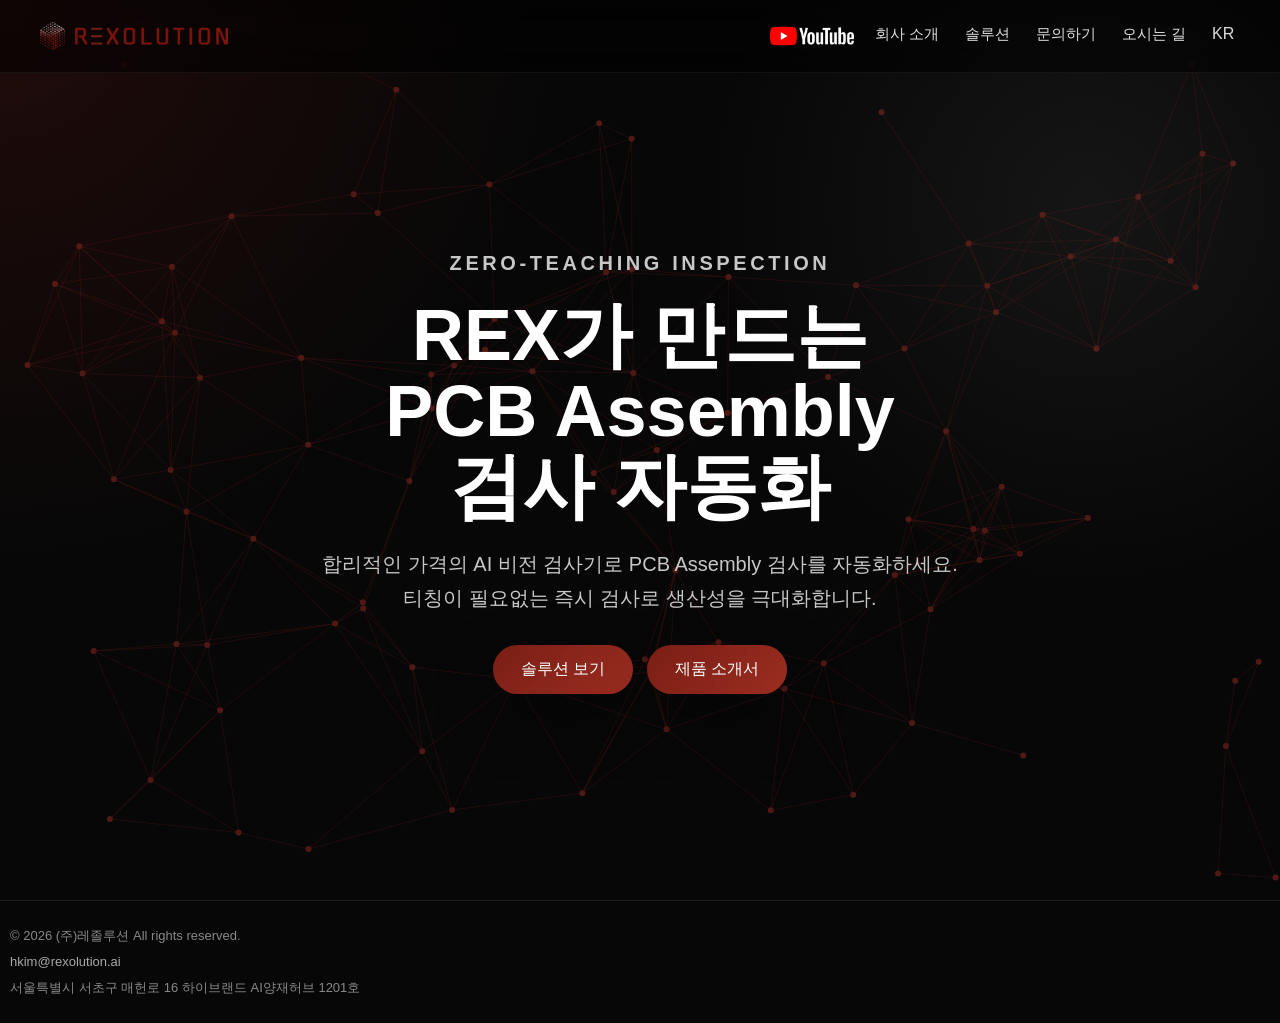
==== commit 661036bf: "fix image path" ====
--- a/index.html
+++ b/index.html
@@ -20,10 +20,17 @@
     <a class="nav-youtube" href="https://www.youtube.com/@Rexolution_KOR" target="_blank" rel="noopener noreferrer" aria-label="Rexolution YouTube">
       <img src="images/youtube.png" alt="">
     </a>
-    <a href="about.html">회사 소개</a>
-    <a href="solution.html">솔루션</a>
-    <a href="contact.html">문의하기</a>
-    <a href="map.html">오시는 길</a>
+    <a href="about.html" data-i18n="nav.about">회사 소개</a>
+    <a href="solution.html" data-i18n="nav.solution">솔루션</a>
+    <a href="contact.html" data-i18n="nav.contact">문의하기</a>
+    <a href="map.html" data-i18n="nav.map">오시는 길</a>
+    <div class="language-switcher">
+      <button class="language-current" type="button" aria-label="Language selector">KR</button>
+      <div class="language-menu">
+        <button type="button" data-lang-option="ko">KR</button>
+        <button type="button" data-lang-option="en">EN</button>
+      </div>
+    </div>
   </div>
 </nav>
 
@@ -31,24 +38,25 @@
   <section class="hero">
     <div class="hero-inner">
       <p class="eyebrow">Zero-Teaching Inspection</p>
-      <h1>REX가 만드는<br>PCB Assembly<br>검사 자동화</h1>
-      <p>
+      <h1 data-i18n-html="home.hero.title">REX가 만드는<br>PCB Assembly<br>검사 자동화</h1>
+      <p data-i18n-html="home.hero.copy">
         합리적인 가격의 AI 비전 검사기로 PCB Assembly 검사를 자동화하세요.<br>
         티칭이 필요없는 즉시 검사로 생산성을 극대화합니다.
       </p>
       <div class="hero-actions">
-        <a href="solution.html" class="btn">솔루션 보기</a>
-        <a href="files/catalog.jpg" class="btn" target="_blank" rel="noopener noreferrer">제품 소개서</a>
+        <a href="solution.html" class="btn" data-i18n="home.hero.solution">솔루션 보기</a>
+        <a href="files/catalog.jpg" class="btn" target="_blank" rel="noopener noreferrer" data-i18n="home.hero.catalog">제품 소개서</a>
       </div>
     </div>
   </section>
 </main>
 
 <script src="bg.js"></script>
+<script src="lang.js"></script>
 <footer class="site-footer">
-  <p>© 2026 (주)레졸루션 All rights reserved.</p>
+  <p data-i18n="footer.copyright">© 2026 (주)레졸루션 All rights reserved.</p>
   <p><a href="mailto:hkim@rexolution.ai">hkim@rexolution.ai</a></p>
-  <p>서울특별시 서초구 매헌로 16 하이브랜드 AI양재허브 1201호</p>
+  <p data-i18n="footer.address">서울특별시 서초구 매헌로 16 하이브랜드 AI양재허브 1201호</p>
 </footer>
 </body>
 </html>
--- a/style.css
+++ b/style.css
@@ -143,6 +143,65 @@
   transform: scaleX(1);
 }
 
+.language-switcher {
+  position: relative;
+  display: flex;
+  align-items: center;
+  padding-bottom: 4px;
+}
+
+.language-current,
+.language-menu button {
+  color: #ddd;
+  border: 0;
+  background: transparent;
+  font: inherit;
+  cursor: pointer;
+}
+
+.language-current {
+  min-width: 28px;
+  padding: 0;
+  text-align: left;
+}
+
+.language-menu {
+  position: absolute;
+  top: 100%;
+  left: 50%;
+  z-index: 25;
+  min-width: 48px;
+  padding: 8px 10px;
+  display: flex;
+  flex-direction: column;
+  gap: 8px;
+  border: 1px solid var(--border);
+  border-radius: 8px;
+  background: rgba(0, 0, 0, 0.86);
+  box-shadow: var(--shadow);
+  opacity: 0;
+  pointer-events: none;
+  transform: translate(-50%, 8px);
+  transition: opacity 0.2s ease, transform 0.2s ease;
+}
+
+.language-switcher:hover .language-menu,
+.language-switcher:focus-within .language-menu {
+  opacity: 1;
+  pointer-events: auto;
+  transform: translate(-50%, 0);
+}
+
+.language-menu button {
+  padding: 0;
+  text-align: left;
+}
+
+.language-menu button:hover,
+.language-menu button.active {
+  color: #fff;
+}
+
 /* HERO */
 .hero,
 .page-hero {
@@ -736,11 +795,16 @@
   .nav-links {
     width: 100%;
     flex-wrap: nowrap;
-    gap: 13px;
+    gap: 11px;
   }
 
   .nav-links a {
-    font-size: 14px;
+    font-size: 13px;
+    white-space: nowrap;
+  }
+
+  .language-switcher {
+    font-size: 13px;
     white-space: nowrap;
   }
 
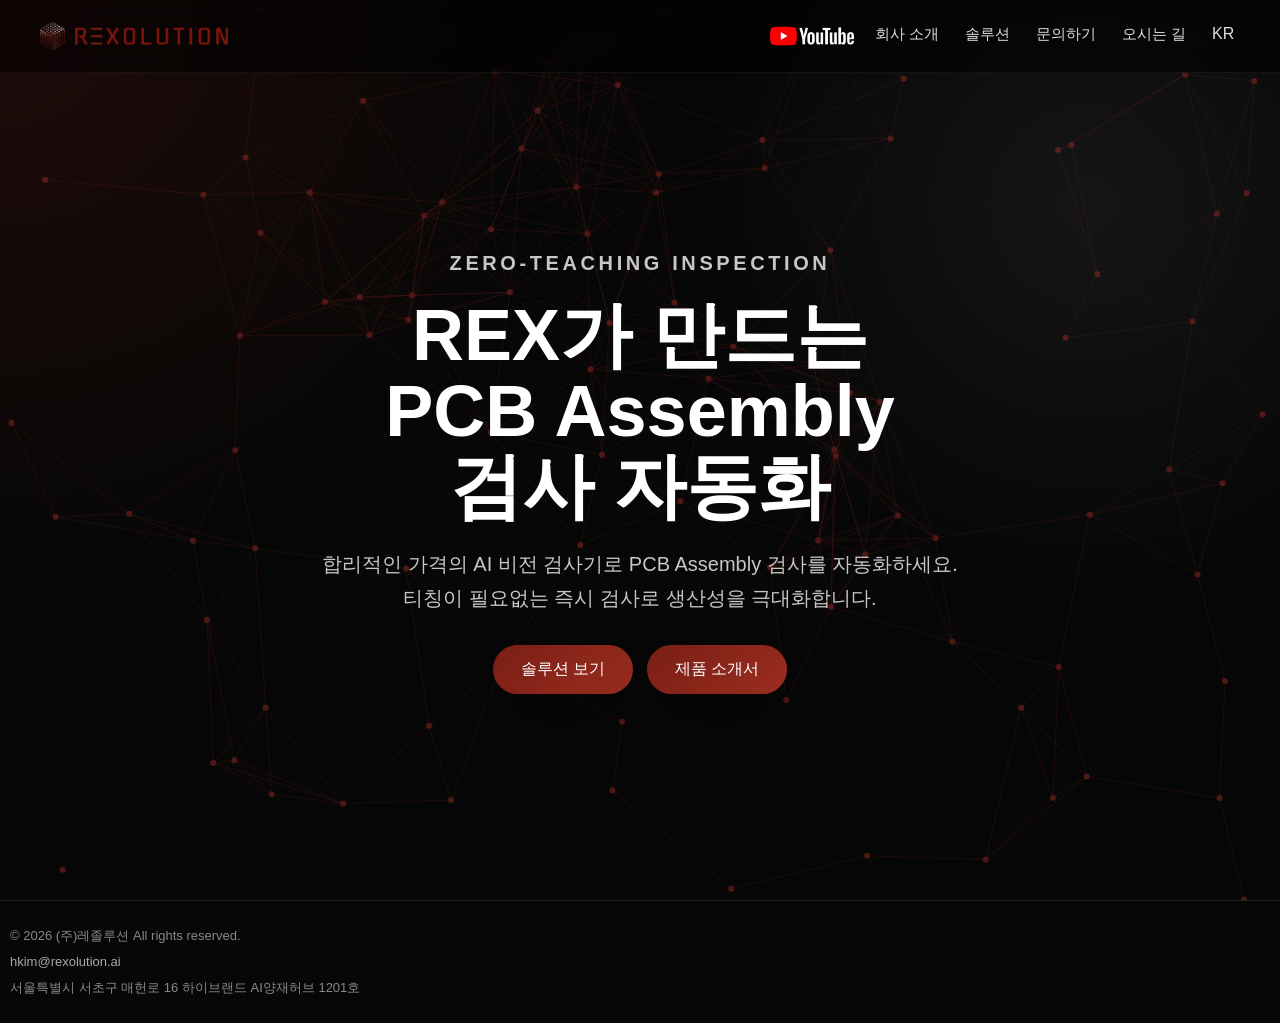
==== commit cd65a274: "fix image path" ====
--- a/index.html
+++ b/index.html
@@ -45,7 +45,7 @@
       </p>
       <div class="hero-actions">
         <a href="solution.html" class="btn" data-i18n="home.hero.solution">솔루션 보기</a>
-        <a href="files/catalog.jpg" class="btn" target="_blank" rel="noopener noreferrer" data-i18n="home.hero.catalog">제품 소개서</a>
+        <a href="files/REXOLUTION_catalog.pdf" class="btn" target="_blank" rel="noopener noreferrer" data-i18n="home.hero.catalog">제품 소개서</a>
       </div>
     </div>
   </section>
--- a/style.css
+++ b/style.css
@@ -476,7 +476,7 @@
 .about-hero-image {
   position: relative;
   justify-self: start;
-  width: min(100%, 350px);
+  width: min(100%, 315px);
 }
 
 .about-hero-image img {
@@ -1386,6 +1386,11 @@
   font-weight: inherit;
 }
 
+.tht-continuation {
+  display: inline-block;
+  margin-left: 6ch;
+}
+
 .defect-type-images {
   display: grid;
   gap: 12px;
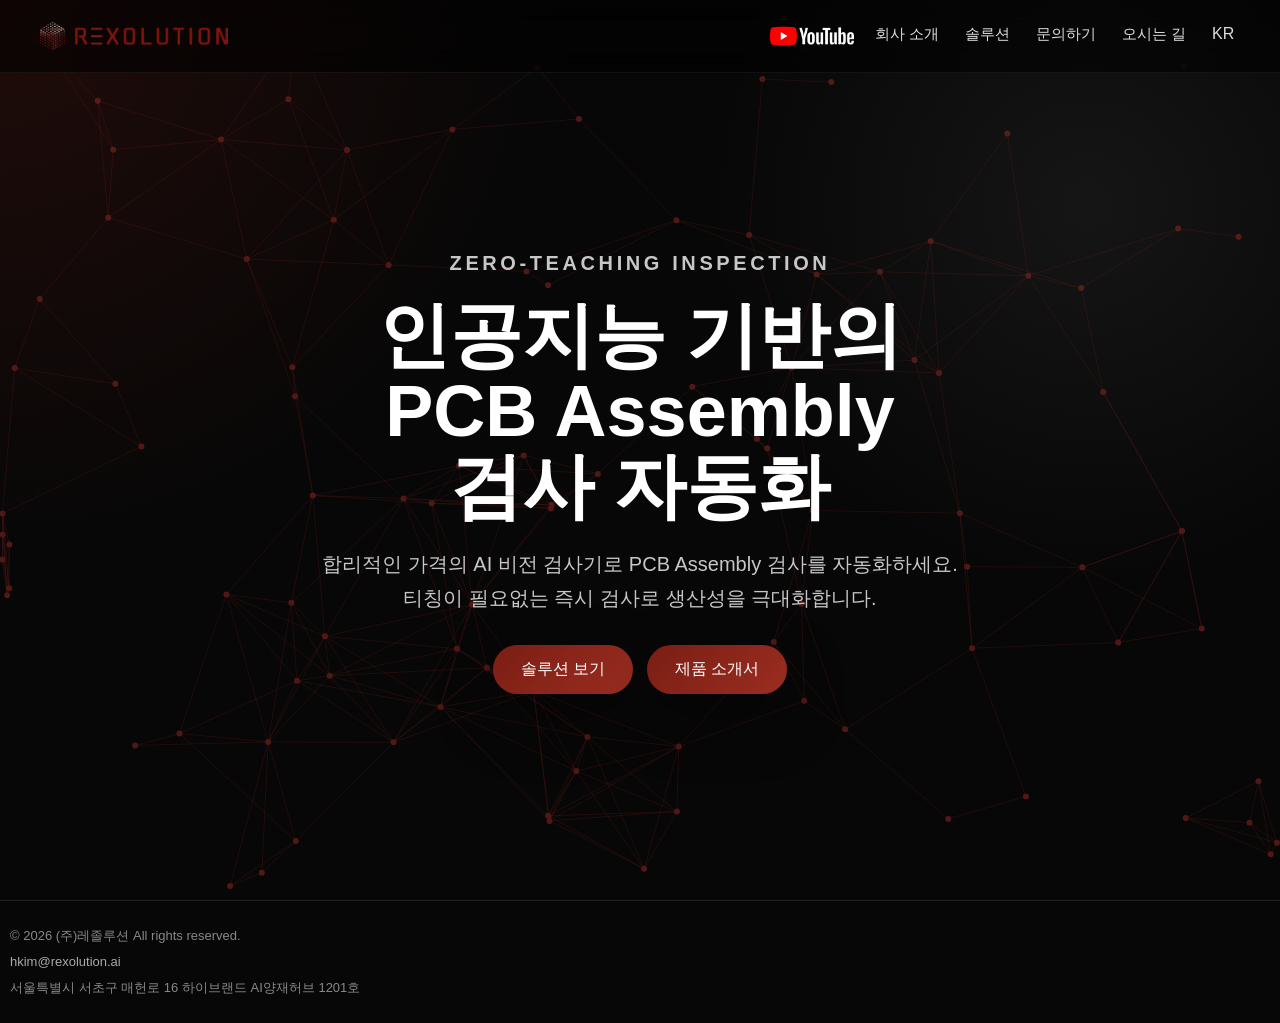
==== commit df50e963: "fix image path" ====
--- a/index.html
+++ b/index.html
@@ -38,7 +38,7 @@
   <section class="hero">
     <div class="hero-inner">
       <p class="eyebrow">Zero-Teaching Inspection</p>
-      <h1 data-i18n-html="home.hero.title">REX가 만드는<br>PCB Assembly<br>검사 자동화</h1>
+      <h1 data-i18n-html="home.hero.title">인공지능 기반의<br>PCB Assembly<br>검사 자동화</h1>
       <p data-i18n-html="home.hero.copy">
         합리적인 가격의 AI 비전 검사기로 PCB Assembly 검사를 자동화하세요.<br>
         티칭이 필요없는 즉시 검사로 생산성을 극대화합니다.
--- a/style.css
+++ b/style.css
@@ -461,6 +461,9 @@
   color: var(--text-soft);
   font-size: 17px;
   line-height: 1.75;
+  text-align: justify;
+  text-align-last: left;
+  word-break: keep-all;
 }
 
 .about-hero-copy strong {
@@ -595,6 +598,7 @@
   z-index: 1;
   width: max-content;
   max-width: 100%;
+  align-self: start;
   justify-self: center;
   text-align: left;
 }
@@ -604,6 +608,15 @@
   color: var(--text);
   font-size: 20px;
   font-weight: 800;
+}
+
+.leader-profile h3 a {
+  color: inherit;
+  text-decoration: none;
+}
+
+.leader-profile h3 a:hover {
+  color: var(--accent);
 }
 
 .leader-profile ul {
